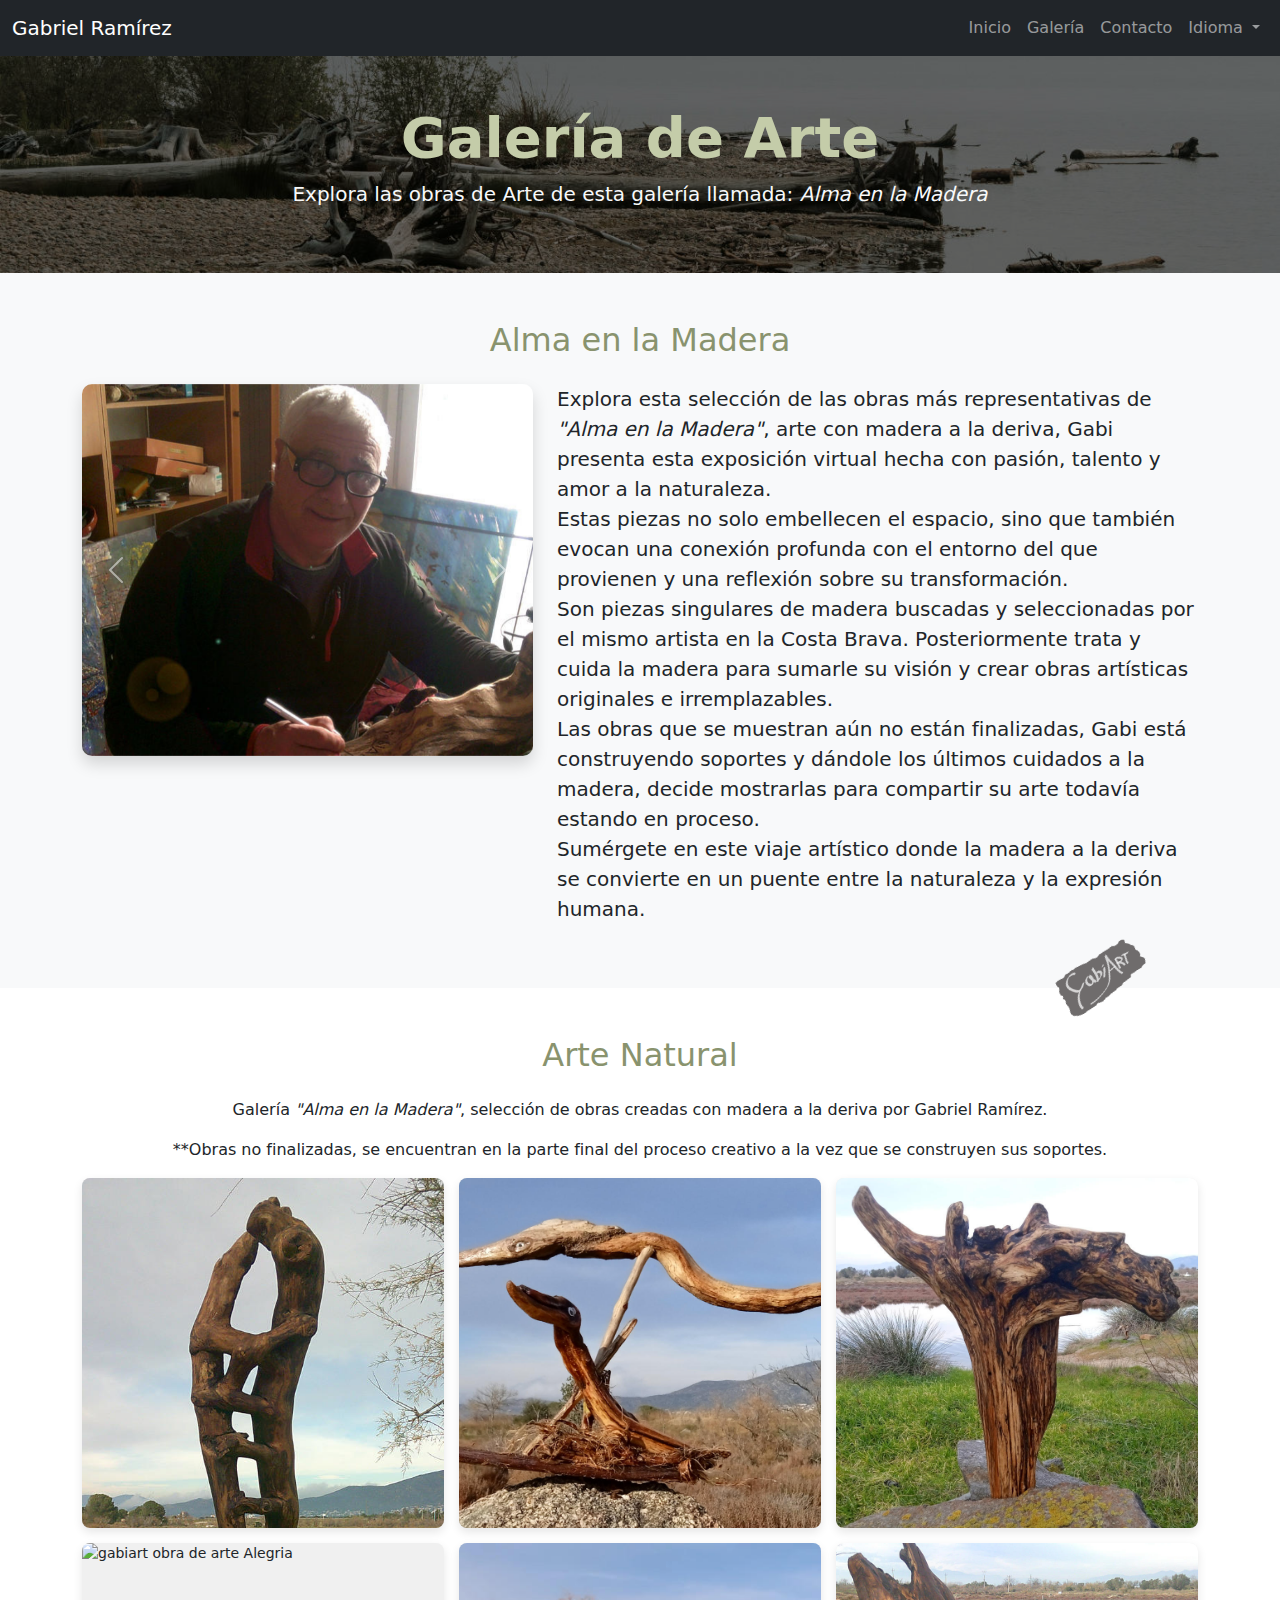
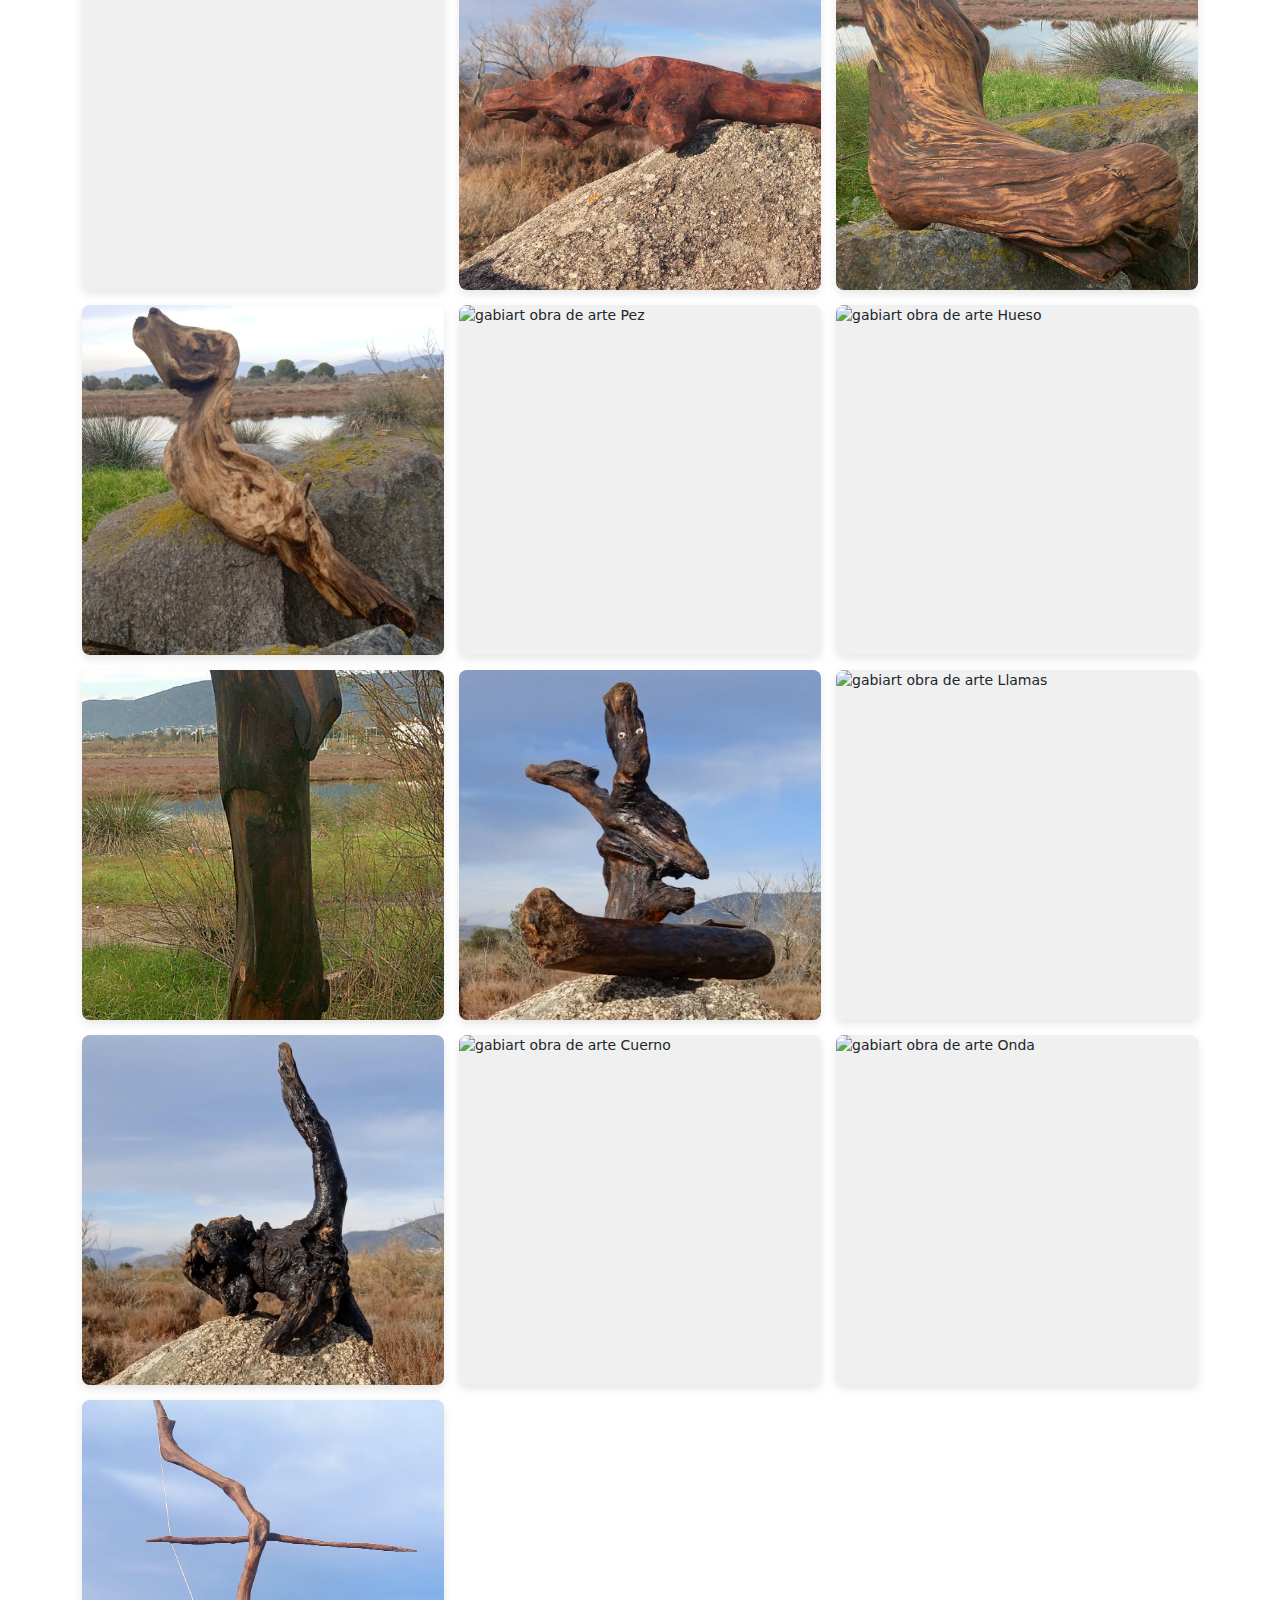
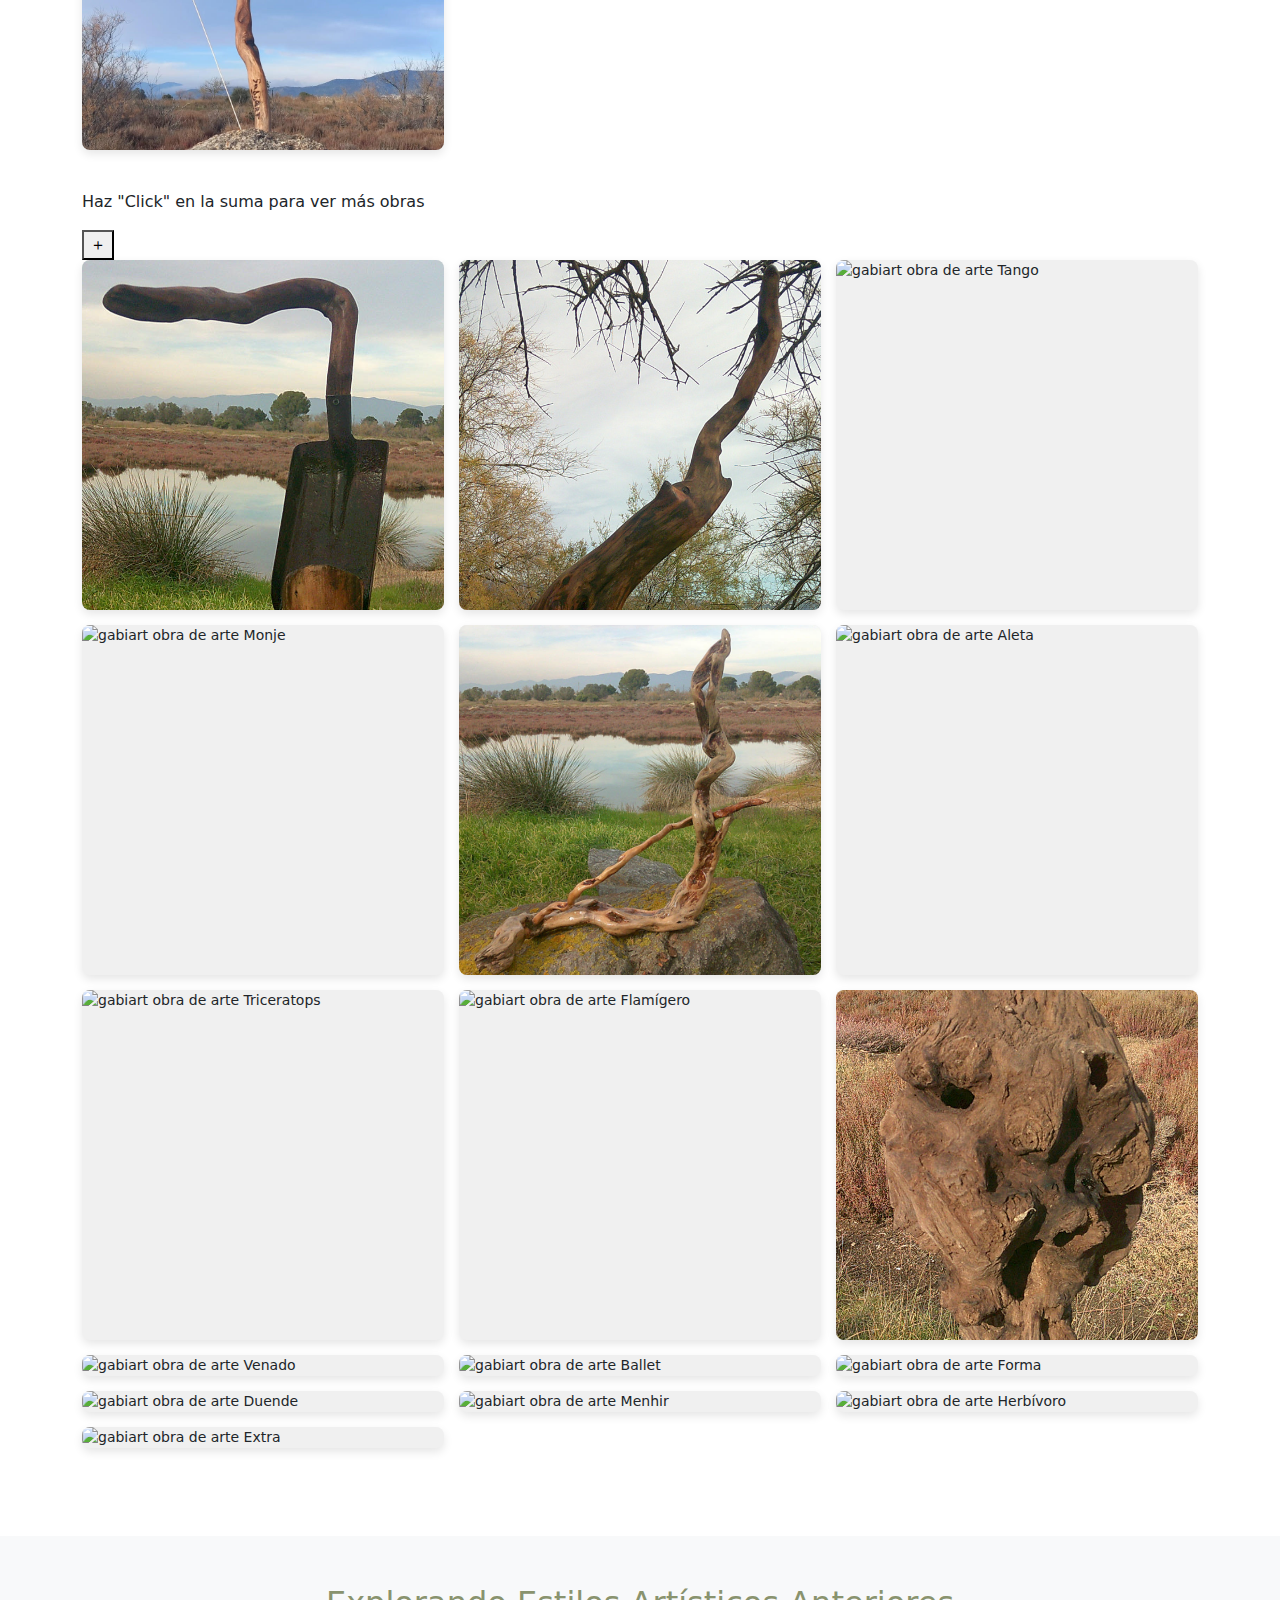
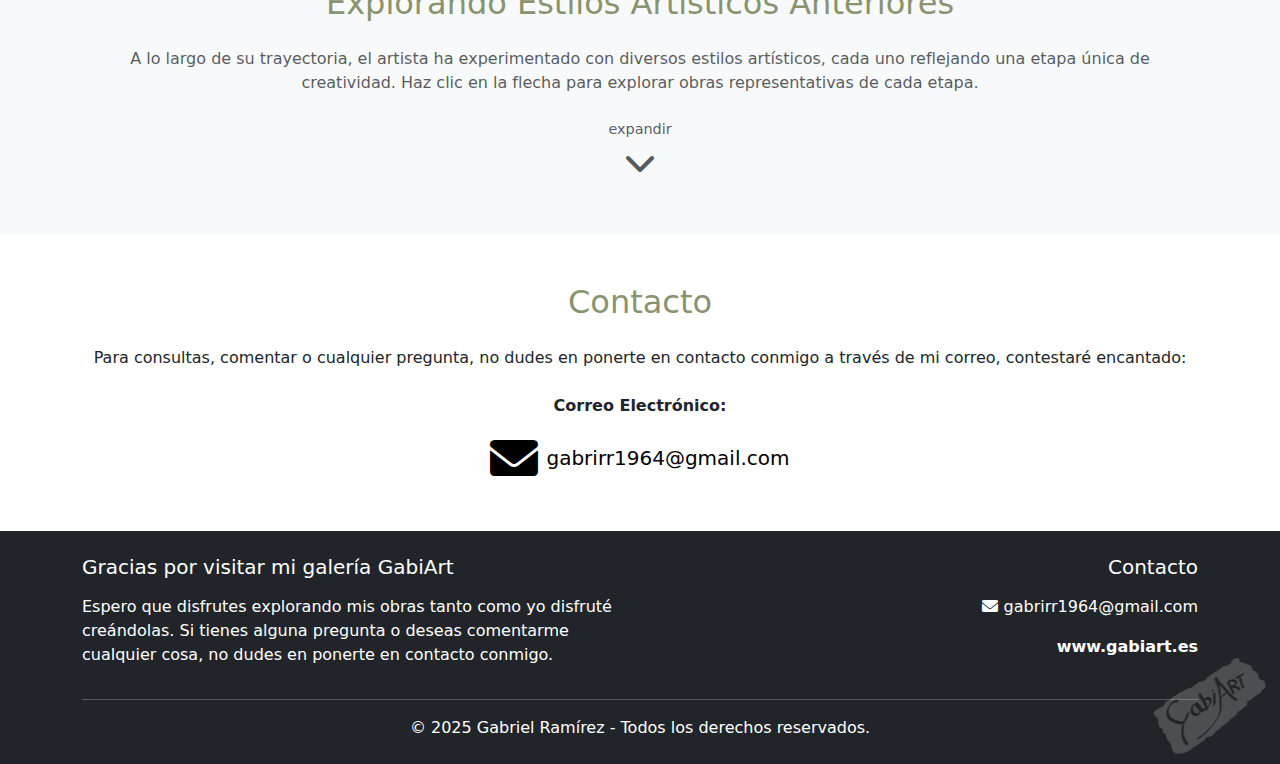
==== Galeria.html @ e6b4c296 "Update Galeria.html" ====
<!DOCTYPE html>
<html lang="es">
<head>
    <meta charset="UTF-8">
    <title>GabiArt - Madera a la deriva</title>
    <meta name="description" content="Página que muestra la Galería de arte creada con madera a la deriva por el artista Gabriel Ramírez, firma como gabiart sobre las piezas de madera únicas.">
    <meta name="keywords" content="Arte, Madera, Deriva, Gabriel, Ramírez, GabiArt, Girona, Cataluña, Roses, Escultura, Alma, Galería, Costa Brava, Español">
    <meta name="author" content="Álex Ramírez">
    <meta name="viewport" content="width=device-width, initial-scale=1.0">

    <link href="https://cdn.jsdelivr.net/npm/bootstrap@5.3.0-alpha1/dist/css/bootstrap.min.css" rel="stylesheet">
    <link rel="stylesheet" href="https://cdnjs.cloudflare.com/ajax/libs/font-awesome/6.0.0-beta3/css/all.min.css">
    <link rel="stylesheet" href="diseño.css">

    <link rel="icon" href="art.ico" type="image/x-icon">

    <script src="https://cdn.jsdelivr.net/npm/bootstrap@5.3.0-alpha1/dist/js/bootstrap.bundle.min.js"></script>
    <script src="funciones.js" defer></script>
    </head>
<body>

    <nav class="navbar navbar-expand-lg navbar-dark bg-dark sticky-top">
        <div class="container-fluid">
            <a class="navbar-brand" href="#">Gabriel Ramírez</a>
            <button class="navbar-toggler" type="button" data-bs-toggle="collapse" data-bs-target="#navbarNav" aria-controls="navbarNav" aria-expanded="false" aria-label="Toggle navigation">
            <span class="navbar-toggler-icon"></span>
            </button>
            <div class="collapse navbar-collapse" id="navbarNav">
            <ul class="navbar-nav ms-auto">
                <li class="nav-item"><a class="nav-link" href="/">Inicio</a></li>
                <li class="nav-item"><a class="nav-link" href="#home">Galería</a></li>
                <li class="nav-item"><a class="nav-link" href="#contact">Contacto</a></li>
                <li class="nav-item dropdown">
                <a class="nav-link dropdown-toggle" href="#" id="languageDropdown" role="button" data-bs-toggle="dropdown" aria-expanded="false">
                    Idioma
                </a>
                <ul class="dropdown-menu dropdown-menu-end" aria-labelledby="languageDropdown">
                    <li><a class="dropdown-item" href="Galeria_Cat.html">Català</a></li>
                    <li><a class="dropdown-item" href="#home">Español</a></li>
                    <li><a class="dropdown-item" href="Galeria_Eng.html">English</a></li>
                    <li><a class="dropdown-item" href="Galeria_Fr.html">Français</a></li>
                </ul>
                </li>
            </ul>
            </div>
        </div>
    </nav>

    <section id="home" class="py-5">
        <div class="overlay"></div>  
        <div class="container text-center text-light">
            <h1 class="display-4 fw-bold text-center color2">Galería de Arte</h1>
            <p class="lead text-center">Explora las obras de Arte de esta galería llamada: <span class="fst-italic">Alma en la Madera</span></p>
        </div>
    </section>

    <section id="highlighted-works" class="py-5 bg-light">
        <div class="container">
        <h2 class="text-center mb-4 color3">Alma en la Madera</h2>
        <div class="row">
            <div class="col-lg-5 mb-3">
            <div id="carouselExampleAutoplaying" class="carousel slide shadow " data-bs-ride="carousel" style="border-radius: 10px; overflow: hidden;">
                <div class="carousel-inner">

                <div class="carousel-item active">
                    <img src="fotos/ca1.jpg" class="d-block w-100" alt="Gabriel Ramirez artista de gabiart en el taller">
                </div>
          
                <div class="carousel-item ">
                    <img src="fotos/ca6.jpg" class="d-block w-100" alt="gabiart obra destacada llamada tramontana">
                </div>
                
                <div class="carousel-item ">
                    <img src="fotos/ca3.jpg" class="d-block w-100" alt="Gabriel Ramirez artista de gabiart firmando">
                </div>
                
                <div class="carousel-item ">
                    <img src="fotos/ca5.jpg" class="d-block w-100" alt="gabiart obra destacada llamada venado">
                </div>
                </div>
                
                <button class="carousel-control-prev" type="button" data-bs-target="#carouselExampleAutoplaying" data-bs-slide="prev">
                <span class="carousel-control-prev-icon" aria-hidden="true"></span>
                <span class="visually-hidden">Previous</span>
                </button>
                <button class="carousel-control-next" type="button" data-bs-target="#carouselExampleAutoplaying" data-bs-slide="next">
                <span class="carousel-control-next-icon" aria-hidden="true"></span>
                <span class="visually-hidden">Next</span>
                </button>
            </div>
            </div>

            <div class="col-lg-7">
            <div class="carousel-description">
                <p class="lead">
                Explora esta selección de las obras más representativas de <span class="fst-italic">"Alma en la Madera"</span>, arte con madera a la deriva, Gabi presenta esta exposición virtual hecha con pasión, talento y amor a la naturaleza.<br>
                Estas piezas no solo embellecen el espacio, sino que también evocan una conexión profunda con el entorno del que provienen y una reflexión sobre su transformación.<br>
                Son piezas singulares de madera buscadas y seleccionadas por el mismo artista en la Costa Brava. Posteriormente trata y cuida la madera para sumarle su visión y crear obras artísticas originales e irremplazables.<br>
                Las obras que se muestran aún no están finalizadas, Gabi está construyendo soportes y dándole los últimos cuidados a la madera, decide mostrarlas para compartir su arte todavía estando en proceso.<br>
                Sumérgete en este viaje artístico donde la madera a la deriva se convierte en un puente entre la naturaleza y la expresión humana.
            </p>
            </div>
            </div>
        </div>
        <div class="watermark"></div>
        </div>
    </section>

    
    <section id="arte-natural" class="py-5 ">
        <div class="container">
        <h2 class="section-title mb-4 color3">Arte Natural</h2>
        <p class="text-center">Galería <span class="fst-italic">"Alma en la Madera"</span>, selección de obras creadas con madera a la deriva por Gabriel Ramírez.</p>
        <p class="text-center">**Obras no finalizadas, se encuentran en la parte final del proceso creativo a la vez que se construyen sus soportes.<br>
        </p>

        <div class="mosaic">
            <!-- Obra 1 -->
            <div class="mosaic-item" data-bs-toggle="modal" data-bs-target="#modalObra" data-bs-src="fotos/abrazo.jpg" data-bs-title="Abrazo" data-bs-description="*Las medidas de la obra se actualizarán cuando se construyan todos los soportes.">
            <img src="fotos/abrazo.jpg" class="d-block w-100 small topc" alt="gabiart obra de arte abrazo">
            <div class="mosaic-overlay">
                <h5>Abrazo</h5>
            </div>
            </div>
            <!-- Obra 2 -->
            <div class="mosaic-item" data-bs-toggle="modal" data-bs-target="#modalObra" data-bs-src="fotos/pajaros.jpg" data-bs-title="Pájaros" data-bs-description="*Las medidas de la obra se actualizarán cuando se construyan todos los soportes.">
            <img src="fotos/pajaros.jpg" class="d-block w-100 small" alt="gabiart obra de arte pajaros">
            <div class="mosaic-overlay">
                <h5>Pájaros</h5>
            </div>
            </div>
            <!-- Obra 3 -->
            <div class="mosaic-item" data-bs-toggle="modal" data-bs-target="#modalObra" data-bs-src="fotos/jirafa.jpg" data-bs-title="Jirafa" data-bs-description="*Las medidas de la obra se actualizarán cuando se construyan todos los soportes.">
            <img src="fotos/jirafa.jpg" class="d-block w-100 small" alt="gabiart obra de arte Jirafa">
            <div class="mosaic-overlay">
                <h5>Jirafa</h5>
            </div>
            </div>
            <!-- Obra 4 -->
            <div class="mosaic-item" data-bs-toggle="modal" data-bs-target="#modalObra" data-bs-src="fotos/alegria.jpg" data-bs-title="Alegría" data-bs-description="*Las medidas de la obra se actualizarán cuando se construyan todos los soportes.">
            <img src="fotos/alegria.jpg" class="d-block w-100 small" alt="gabiart obra de arte Alegria">
            <div class="mosaic-overlay">
                <h5>Alegría</h5>
            </div>
            </div>
            
            <!-- Obra 5 -->
            <div class="mosaic-item" data-bs-toggle="modal" data-bs-target="#modalObra" data-bs-src="fotos/rojo.jpg" data-bs-title="Marrajo" data-bs-description="*Las medidas de la obra se actualizarán cuando se construyan todos los soportes.">
            <img src="fotos/rojo.jpg" class="d-block w-100 small leftc" alt="gabiart obra de arte Marrajo">
            <div class="mosaic-overlay">
                <h5>Marrajo</h5>
            </div>
            </div>
            <!-- Obra 6 -->
            <div class="mosaic-item" data-bs-toggle="modal" data-bs-target="#modalObra" data-bs-src="fotos/tramontana.jpg" data-bs-title="Tramontana" data-bs-description="*Las medidas de la obra se actualizarán cuando se construyan todos los soportes.">
            <img src="fotos/tramontana.jpg" class="d-block w-100 small" alt="gabiart obra de arte Tramontana">
            <div class="mosaic-overlay">
                <h5>Tramontana</h5>
            </div>
            </div>
            <!-- Obra 7 -->
            <div class="mosaic-item" data-bs-toggle="modal" data-bs-target="#modalObra" data-bs-src="fotos/cabra.jpg" data-bs-title="Montesa" data-bs-description="*Las medidas de la obra se actualizarán cuando se construyan todos los soportes.">
            <img src="fotos/cabra.jpg" class="d-block w-100 small" alt="gabiart obra de arte Montesa">
            <div class="mosaic-overlay">
                <h5>Montesa</h5>
            </div>
            </div>
            <!-- Obra 8 -->
            <div class="mosaic-item" data-bs-toggle="modal" data-bs-target="#modalObra" data-bs-src="fotos/pez.jpg" data-bs-title="Pez" data-bs-description="*Las medidas de la obra se actualizarán cuando se construyan todos los soportes.">
            <img src="fotos/pez.jpg" class="d-block w-100 small" alt="gabiart obra de arte Pez">
            <div class="mosaic-overlay">
                <h5>Pez</h5>
            </div>
            </div>

            <!-- Obra 9 -->
            <div class="mosaic-item" data-bs-toggle="modal" data-bs-target="#modalObra" data-bs-src="fotos/hueso.jpg" data-bs-title="Hueso" data-bs-description="*Las medidas de la obra se actualizarán cuando se construyan todos los soportes.">
            <img src="fotos/hueso.jpg" class="d-block w-100 small" alt="gabiart obra de arte Hueso">
            <div class="mosaic-overlay">
                <h5>Hueso</h5>
            </div>
            </div>
            <!-- Obra 10 -->
            <div class="mosaic-item" data-bs-toggle="modal" data-bs-target="#modalObra" data-bs-src="fotos/caballo.jpg" data-bs-title="Percherón" data-bs-description="*Las medidas de la obra se actualizarán cuando se construyan todos los soportes.">
            <img src="fotos/caballo.jpg" class="d-block w-100 small " alt="gabiart obra de arte Percherón">
            <div class="mosaic-overlay">
                <h5>Percherón</h5>
            </div>
            </div>
            <!-- Obra 11 -->
            <div class="mosaic-item" data-bs-toggle="modal" data-bs-target="#modalObra" data-bs-src="fotos/gondolero.jpg" data-bs-title="Deshollinador" data-bs-description="*Las medidas de la obra se actualizarán cuando se construyan todos los soportes.">
            <img src="fotos/gondolero.jpg" class="d-block w-100 small" alt="gabiart obra de arte Deshollinador">
            <div class="mosaic-overlay">
                <h5>Deshollinador</h5>
            </div>
            </div>
            <!-- Obra 12 -->
            <div class="mosaic-item" data-bs-toggle="modal" data-bs-target="#modalObra" data-bs-src="fotos/llamas.jpg" data-bs-title="Llamas" data-bs-description="*Las medidas de la obra se actualizarán cuando se construyan todos los soportes.">
            <img src="fotos/llamas.jpg" class="d-block w-100 small topc" alt="gabiart obra de arte Llamas">
            <div class="mosaic-overlay">
                <h5>Llamas</h5>
            </div>
            </div>
        
            <!-- Obra 13 -->
            <div class="mosaic-item" data-bs-toggle="modal" data-bs-target="#modalObra" data-bs-src="fotos/gato.jpg" data-bs-title="Gato Negro" data-bs-description="*Las medidas de la obra se actualizarán cuando se construyan todos los soportes.">
            <img src="fotos/gato.jpg" class="d-block w-100 small" alt="gabiart obra de arte Gato Negro">
            <div class="mosaic-overlay">
                <h5>Gato Negro</h5>
            </div>
            </div>

            <!-- Obra 14 -->
            <div class="mosaic-item" data-bs-toggle="modal" data-bs-target="#modalObra" data-bs-src="fotos/rino.jpg" data-bs-title="Cuerno" data-bs-description="*Las medidas de la obra se actualizarán cuando se construyan todos los soportes.">
            <img src="fotos/rino.jpg" class="d-block w-100 small" alt="gabiart obra de arte Cuerno">
            <div class="mosaic-overlay">
                <h5>Cuerno</h5>
            </div>
            </div>
            <!-- Obra 15 -->
            <div class="mosaic-item" data-bs-toggle="modal" data-bs-target="#modalObra" data-bs-src="fotos/onda.jpg" data-bs-title="Onda" data-bs-description="*Las medidas de la obra se actualizarán cuando se construyan todos los soportes.">
            <img src="fotos/onda.jpg" class="d-block w-100 small" alt="gabiart obra de arte Onda">
            <div class="mosaic-overlay">
                <h5>Onda</h5>
            </div>
            </div>
            <!-- Obra 16 -->
            <div class="mosaic-item" data-bs-toggle="modal" data-bs-target="#modalObra" data-bs-src="fotos/arco.jpg" data-bs-title="Arco" data-bs-description="*Las medidas de la obra se actualizarán cuando se construyan todos los soportes.">
            <img src="fotos/arco.jpg" class="d-block w-100 small" alt="gabiart obra de arte Arco">
            <div class="mosaic-overlay">
                <h5>Arco</h5>
            </div>
            </div>
        </div>

        <div class="expandable-section">
            <p>Haz "Click" en la suma para ver más obras</p>
            <div class="expand-btn-container">
                <button class="expand-btn" onclick="toggleContent(this)">
                    <span class="line"></span>
                    <span class="expand-icon">＋</span>
                    <span class="line"></span>
    
                </button>
            </div>
            <div class="hidden-content">
                <div class="mosaic">
                    <!-- Obra 17 -->
                    <div class="mosaic-item" data-bs-toggle="modal" data-bs-target="#modalObra" data-bs-src="fotos/pala.jpg" data-bs-title="Huerto" data-bs-description="*Las medidas de la obra se actualizarán cuando se construyan todos los soportes.">
                    <img src="fotos/pala.jpg" class="d-block w-100 small topc" alt="gabiart obra de arte Huerto">
                    <div class="mosaic-overlay">
                        <h5>Huerto</h5>
                    </div>
                    </div>
                    <!-- Obra 18 -->
                    <div class="mosaic-item" data-bs-toggle="modal" data-bs-target="#modalObra" data-bs-src="fotos/elefante.jpg" data-bs-title="Elefante" data-bs-description="*Las medidas de la obra se actualizarán cuando se construyan todos los soportes.">
                    <img src="fotos/elefante.jpg" class="d-block w-100 small topc" alt="gabiart obra de arte Elefante">
                    <div class="mosaic-overlay">
                        <h5>Elefante</h5>
                    </div>
                    </div>
                    <!-- Obra 19 -->
                    <div class="mosaic-item" data-bs-toggle="modal" data-bs-target="#modalObra" data-bs-src="fotos/tango.jpg" data-bs-title="Tango" data-bs-description="*Las medidas de la obra se actualizarán cuando se construyan todos los soportes.">
                    <img src="fotos/tango.jpg" class="d-block w-100 small" alt="gabiart obra de arte Tango">
                    <div class="mosaic-overlay">
                        <h5>Tango</h5>
                    </div>
                    </div>
                    <!-- Obra 20 -->
                    <div class="mosaic-item" data-bs-toggle="modal" data-bs-target="#modalObra" data-bs-src="fotos/monje.jpg" data-bs-title="Monje" data-bs-description="*Las medidas de la obra se actualizarán cuando se construyan todos los soportes.">
                    <img src="fotos/monje.jpg" class="d-block w-100 small" alt="gabiart obra de arte Monje">
                    <div class="mosaic-overlay">
                        <h5>Monje</h5>
                    </div>
                    </div>
        
                    <!-- Obra 21 -->
                    <div class="mosaic-item" data-bs-toggle="modal" data-bs-target="#modalObra" data-bs-src="fotos/arqueado.jpg" data-bs-title="Brillo" data-bs-description="*Las medidas de la obra se actualizarán cuando se construyan todos los soportes.">
                    <img src="fotos/arqueado.jpg" class="d-block w-100 small topc" alt="gabiart obra de arte Brillo">
                    <div class="mosaic-overlay">
                        <h5>Brillo</h5>
                    </div>
                    </div>
                    <!-- Obra 22 -->
                    <div class="mosaic-item" data-bs-toggle="modal" data-bs-target="#modalObra" data-bs-src="fotos/aleta.jpg" data-bs-title="Aleta" data-bs-description="*Las medidas de la obra se actualizarán cuando se construyan todos los soportes.">
                    <img src="fotos/aleta.jpg" class="d-block w-100 small" alt="gabiart obra de arte Aleta">
                    <div class="mosaic-overlay">
                        <h5>Aleta</h5>
                    </div>
                    </div>
                    <!-- Obra 23 -->
                    <div class="mosaic-item" data-bs-toggle="modal" data-bs-target="#modalObra" data-bs-src="fotos/bronto.jpg" data-bs-title="Triceratops" data-bs-description="*Las medidas de la obra se actualizarán cuando se construyan todos los soportes.">
                    <img src="fotos/bronto.jpg" class="d-block w-100 small" alt="gabiart obra de arte Triceratops">
                    <div class="mosaic-overlay">
                        <h5>Triceratops</h5>
                    </div>
                    </div>
                    <!-- Obra 24 -->
                    <div class="mosaic-item" data-bs-toggle="modal" data-bs-target="#modalObra" data-bs-src="fotos/fina.jpg" data-bs-title="Flamígero" data-bs-description="*Las medidas de la obra se actualizarán cuando se construyan todos los soportes.">
                    <img src="fotos/fina.jpg" class="d-block w-100 small topc" alt="gabiart obra de arte Flamígero">
                    <div class="mosaic-overlay">
                        <h5>Flamígero</h5>
                    </div>
                    </div>
        
                    <!-- Obra 25 -->
                    <div class="mosaic-item" data-bs-toggle="modal" data-bs-target="#modalObra" data-bs-src="fotos/dark.jpg" data-bs-title="Máscara" data-bs-description="*Las medidas de la obra se actualizarán cuando se construyan todos los soportes.">
                    <img src="fotos/dark.jpg" class="d-block w-100 small" alt="gabiart obra de arte Máscara">
                    <div class="mosaic-overlay">
                        <h5>Máscara</h5>
                    </div>
                    </div>
                    <!-- Obra 26 -->
                    <div class="mosaic-item" data-bs-toggle="modal" data-bs-target="#modalObra" data-bs-src="fotos/ciervo.jpg" data-bs-title="Venado" data-bs-description="*Las medidas de la obra se actualizarán cuando se construyan todos los soportes.">
                    <img src="fotos/ciervo.jpg" class="d-block w-100 small" alt="gabiart obra de arte Venado">
                    <div class="mosaic-overlay">
                        <h5>Venado</h5>
                    </div>
                    </div>
                    <!-- Obra 27 -->
                    <div class="mosaic-item" data-bs-toggle="modal" data-bs-target="#modalObra" data-bs-src="fotos/ballet.jpg" data-bs-title="Ballet" data-bs-description="*Las medidas de la obra se actualizarán cuando se construyan todos los soportes.">
                    <img src="fotos/ballet.jpg" class="d-block w-100 small topc" alt="gabiart obra de arte Ballet">
                    <div class="mosaic-overlay">
                        <h5>Ballet</h5>
                    </div>
                    </div>
                    <!-- Obra 28 -->
                    <div class="mosaic-item" data-bs-toggle="modal" data-bs-target="#modalObra" data-bs-src="fotos/forma.jpg" data-bs-title="Forma" data-bs-description="*Las medidas de la obra se actualizarán cuando se construyan todos los soportes.">
                    <img src="fotos/forma.jpg" class="d-block w-100 small topc" alt="gabiart obra de arte Forma">
                    <div class="mosaic-overlay">
                        <h5>Forma</h5>
                    </div>
                    </div>

                    <!-- Obra 29 -->
                    <div class="mosaic-item" data-bs-toggle="modal" data-bs-target="#modalObra" data-bs-src="fotos/duende.jpg" data-bs-title="Duende" data-bs-description="*Las medidas de la obra se actualizarán cuando se construyan todos los soportes.">
                    <img src="fotos/duende.jpg" class="d-block w-100 small" alt="gabiart obra de arte Duende">
                    <div class="mosaic-overlay">
                        <h5>Duende</h5>
                    </div>
                    </div>
                    <!-- Obra 30 -->
                    <div class="mosaic-item" data-bs-toggle="modal" data-bs-target="#modalObra" data-bs-src="fotos/menir.jpg" data-bs-title="Menhir" data-bs-description="*Las medidas de la obra se actualizarán cuando se construyan todos los soportes.">
                    <img src="fotos/menir.jpg" class="d-block w-100 small" alt="gabiart obra de arte Menhir">
                    <div class="mosaic-overlay">
                        <h5>Menhir</h5>
                    </div>
                    </div>
                    <!-- Obra 31 -->
                    <div class="mosaic-item" data-bs-toggle="modal" data-bs-target="#modalObra" data-bs-src="fotos/dino.jpg" data-bs-title="Herbívoro" data-bs-description="*Las medidas de la obra se actualizarán cuando se construyan todos los soportes.">
                    <img src="fotos/dino.jpg" class="d-block w-100 small topc" alt="gabiart obra de arte Herbívoro">
                    <div class="mosaic-overlay">
                        <h5>Herbívoro</h5>
                    </div>
                    </div>
                    <!-- Obra 32 -->
                    <div class="mosaic-item" data-bs-toggle="modal" data-bs-target="#modalObra" data-bs-src="fotos/tramontana2.jpg" data-bs-title="Extra" data-bs-description="*Las medidas de la obra se actualizarán cuando se construyan todos los soportes.">
                    <img src="fotos/tramontana2.jpg" class="d-block w-100 small topc" alt="gabiart obra de arte Extra">
                    <div class="mosaic-overlay">
                        <h5>Extra</h5>
                    </div>
                    </div>

                </div>
           </div>
        </div>
        </div>
    </section>

    <section class="py-5 bg-light">
        <div class="container">
        <h2 class="text-center mb-4 color3">Explorando Estilos Artísticos Anteriores</h2>
        <p class="text-center text-muted mb-4">
            A lo largo de su trayectoria, el artista ha experimentado con diversos estilos artísticos, cada uno reflejando una etapa única de creatividad. Haz clic en la flecha para explorar obras representativas de cada etapa.
        </p>

        <div class="text-center mt-3">
            <p class="text-muted mb-0" style="font-size: 0.9rem;">expandir</p>
            <button id="toggleButton" class="btn btn-link text-dark ">
            <i class="fas fa-chevron-down" style="font-size: 2rem; color:#212528BF;"></i>
            </button>
        </div>

        <div id="expandableContent" class="collapse">
            <ul class="nav nav-tabs justify-content-center mt-4" id="artStylesTabs" role="tablist">
            <li class="nav-item" role="presentation">
                <button class="nav-link active text-dark" id="paper-tab" data-bs-toggle="tab" data-bs-target="#paper" type="button" role="tab" aria-controls="paper" aria-selected="true">
                Obras en papel
                </button>
            </li>
            <li class="nav-item" role="presentation">
                <button class="nav-link text-dark" id="canvas-tab" data-bs-toggle="tab" data-bs-target="#canvas" type="button" role="tab" aria-controls="canvas" aria-selected="false">
                Pinturas en lienzo
                </button>
            </li>
            <li class="nav-item" role="presentation">
                <button class="nav-link text-dark" id="alternative-tab" data-bs-toggle="tab" data-bs-target="#alternative" type="button" role="tab" aria-controls="alternative" aria-selected="false">
                Métodos Alternativos
                </button>
            </li>
            </ul>

            <div class="tab-content mt-4" id="artStylesTabsContent">
            <div class="tab-pane fade show active" id="paper" role="tabpanel" aria-labelledby="paper-tab">
                <p class="text-center">Obras expresivas utilizando distintas técnicas y estilos sobre papel.</p>
                <div class="row">
                <div class="col-md-4">
                    <img src="fotos/papel1.jpg" alt="gabiart obra de arte Gentío" class="img-fluid gallery-image rounded shadow"  data-bs-toggle="modal" data-bs-target="#modalObra" data-bs-src="fotos/papel1.jpg" data-bs-title="Gentío" data-bs-description="">
                </div>
                <div class="col-md-4">
                    <img src="fotos/papel2.jpg" alt="gabiart obra de arte Erizo de mar" class="img-fluid gallery-image rounded shadow"  data-bs-toggle="modal" data-bs-target="#modalObra" data-bs-src="fotos/papel2.jpg" data-bs-title="Erizo de Mar" data-bs-description="">
                </div>
                <div class="col-md-4">
                    <img src="fotos/papel3.jpg" alt="gabiart obra de arte Pasos" class="img-fluid gallery-image rounded shadow"  data-bs-toggle="modal" data-bs-target="#modalObra" data-bs-src="fotos/papel3.jpg" data-bs-title="¿Va o Viene?" data-bs-description="">
                </div>
                </div>
            </div>

            <div class="tab-pane fade" id="canvas" role="tabpanel" aria-labelledby="canvas-tab">
                <p class="text-center">Pinturas sobre lienzo que despiertan sensaciones o transportan a lugares.</p>
                <div class="row">
                <div class="col-md-4">
                    <img src="fotos/lienzo1.jpg" alt="gabiart obra de arte Pescadores" class="img-fluid gallery-image rounded shadow"  data-bs-toggle="modal" data-bs-target="#modalObra" data-bs-src="fotos/lienzo1.jpg" data-bs-title="Pescadores" data-bs-description="">
                </div>
                <div class="col-md-4">
                    <img src="fotos/lienzo2.jpg" alt="gabiart obra de arte Velero" class="img-fluid gallery-image rounded shadow"  data-bs-toggle="modal" data-bs-target="#modalObra" data-bs-src="fotos/lienzo2.jpg" data-bs-title="Velero" data-bs-description="">
                </div>
                <div class="col-md-4">
                    <img src="fotos/lienzo3.jpg" alt="gabiart obra de arte Ventana" class="img-fluid gallery-image rounded shadow"  data-bs-toggle="modal" data-bs-target="#modalObra" data-bs-src="fotos/lienzo3.jpg" data-bs-title="Ventana" data-bs-description="">
                </div>
                </div>
            </div>
            <div class="tab-pane fade" id="alternative" role="tabpanel" aria-labelledby="alternative-tab">
                <p class="text-center">Técnicas innovadoras como el láser o jugar con diferentes materiales, dan vida a obras que desafían lo convencional.</p>
                <div class="row">
                <div class="col-md-4">
                    <img src="fotos/otros1.jpg" alt="Exposición Arte Alternativo Gabriel Ramirez uno" class="img-fluid gallery-image rounded shadow" data-bs-toggle="modal" data-bs-target="#modalObra" data-bs-src="fotos/otros1.jpg" data-bs-title="Exposición Arte Alternativo" data-bs-description="">
                </div>
                <div class="col-md-4">
                    <img src="fotos/otros2.jpg" alt="Exposición Arte Alternativo Gabriel Ramirez dos" class="img-fluid gallery-image rounded shadow" data-bs-toggle="modal" data-bs-target="#modalObra" data-bs-src="fotos/otros2.jpg" data-bs-title="Exposición Arte Alternativo" data-bs-description="">
                </div>
                <div class="col-md-4">
                    <img src="fotos/otros3.jpg" alt="Exposición Arte Alternativo Gabriel Ramirez tres" class="img-fluid gallery-image rounded shadow" data-bs-toggle="modal" data-bs-target="#modalObra" data-bs-src="fotos/otros3.jpg" data-bs-title="Exposición Arte Alternativo" data-bs-description="">
                </div>
                </div>
            </div>
            </div>
        </div>
        </div>
    </section>

    <section id="contact" class="py-5 offset">
        <div class="container">
            <h2 class="text-center mb-4 color3">Contacto</h2>
            <p class="text-center mb-4">Para consultas, comentar o cualquier pregunta, no dudes en ponerte en contacto conmigo a través de mi correo, contestaré encantado:</p>
            <div class="row justify-content-center">
            <div class="col-md-6">
                <p class="text-center"><strong>Correo Electrónico:</strong></p>
                <div class="d-flex align-items-center justify-content-center">
                <a href="mailto:gabrirr1964@gmail.com" class="me-2 text-decoration-none">
                    <i class="fas fa-envelope fa-3x"></i>
                </a>
                <a href="mailto:gabrirr1964@gmail.com" class="h5 mb-0 text-decoration-none">gabrirr1964@gmail.com</a>
                </div>
            </div>
            </div>
    </section>

    <div class="modal fade" id="modalObra" tabindex="-1" aria-labelledby="modalObraLabel" aria-hidden="true">
        <div class="modal-dialog modal-lg">
        <div class="modal-content">
            <div class="modal-header">
            <h5 class="modal-title" id="modalObraLabel"></h5>
            <button type="button" class="btn-close" data-bs-dismiss="modal" aria-label="Cerrar"></button>
            </div>
            <div class="modal-body">
            <img src="" id="imagenModal" class="img-fluid img-modal rounded shadow" alt="">
            <p id="descripcionObra" class="mt-2"></p>
            </div>
        </div>
        </div>
    </div>

    <footer class="bg-dark text-white py-4 footer-marca">
        <div class="container">
            <div class="row">
            <div class="col-md-6">
                <h5 class="mb-3">Gracias por visitar mi galería GabiArt</h5>
                <p>
                Espero que disfrutes explorando mis obras tanto como yo disfruté creándolas. Si tienes alguna pregunta o deseas comentarme cualquier cosa, no dudes en ponerte en contacto conmigo.
                </p>
            </div>
            <div class="col-md-6 text-md-end">
                <h5 class="mb-3">Contacto</h5>
                <p>
                <i class="fas fa-envelope"></i> 
                <a href="mailto:gabrirr1964@gmail.com" class="text-white text-decoration-none">gabrirr1964@gmail.com</a>
                </p>
                <p><strong>www.gabiart.es</strong></p>
        
            </div>
            </div>
            <hr class="border-light">
            <div class="row">
            <div class="col text-center">
                <p class="mb-0">&copy; 2025 Gabriel Ramírez - Todos los derechos reservados.</p>
            </div>
            </div>
        </div>
    </footer>

</body>
</html>
---- diseño.css ----
/* 1 */
#home {
    position: relative;
    background-image: url('fotos/g.jpg');
    background-size: cover;
    background-position: center;
    /* background-attachment: fixed; */
    color: white;
    padding: 100px 0;
}
#home .overlay {
    position: absolute;
    top: 0;
    left: 0;
    width: 100%;
    height: 100%;
    background-color: rgba(0, 0, 0, 0.5);
    z-index: 1; 
}
#home .container {
    position: relative;
    z-index: 2; 
}
.container-marca, .footer-marca {
    background-image: url('fotos/barra.png');
    background-position: right bottom;
    background-repeat: no-repeat;
    background-size: 20%;
    }
.footer-marca  {
    background-size: auto 50%;
}

.watermark {
    float: right;
    z-index: 10; 
    pointer-events: none; 
    transform: rotate(-30deg);

    background-image: url('fotos/nuevafirma3.png');
    background-size: contain;
    background-repeat: no-repeat;
    width: 150px; 
    height: 50px; 
}

.foto-artista{
    max-width: 445px;
    border-radius: 19px;
    width: 100%;
    height: auto;
    }
.color2{
    color: #c4cca9!important;
}
.color3{
    color: #89936e!important;
}
#contact a {
    color: #000;
}
#contact a:hover {
    color: #0056b3;
}
    .offset {
    scroll-margin-top: 40px;
}

/* 2 */

.carousel-inner {
    max-height: 400px;
    
}
.carousel-item img {
    width: 100%;
    height: 100%;
    object-position: center;
    object-fit: cover;
}
.carousel-description h5 {
    font-size: 1.5rem;
    /* font-weight: bold; */
}
.carousel-description p {
    font-size: 1.25rem;
}


.mosaic {
  display: grid;
  grid-template-columns: repeat(auto-fill, minmax(280px, 1fr));
  gap: 15px;
  margin-bottom: 40px;
}
.mosaic-item {
  position: relative;
  overflow: hidden;
  border-radius: 8px;
  cursor: pointer; 
  background: #f0f0f0;
  box-shadow: 0 4px 10px rgba(0, 0, 0, 0.1);
  transition: transform 0.3s ease-in-out, box-shadow 0.3s ease-in-out;
  max-height: 350px;
}
.mosaic-item img {
  width: 100%;
  height: 100%;
  object-fit: cover;
  transition: transform 0.3s ease-in-out;
}
.mosaic-item:hover img {
  transform: scale(1.1);
}
.mosaic-item:hover {
    transform: scale(1.05);
    box-shadow: 0 8px 20px rgba(0, 0, 0, 0.2);
}
.mosaic-item .mosaic-overlay {
    position: absolute;
    top: 0;
    left: 0;
    width: 100%;
    height: 100%;
    background-color: rgba(0, 0, 0, 0.5);
    color: white;
    display: flex;
    justify-content: center;
    align-items: center;
    opacity: 0;
    transition: opacity 0.3s ease-in-out;
    border-radius: 8px;
}
.mosaic-item:hover .mosaic-overlay {
    opacity: 1; 
}
.mosaic-item .mosaic-overlay h5 {
    font-size: 1.5rem;
}
.section-title {
    margin-bottom: 40px;
    text-align: center;
    font-size: 2rem;
}
.topc{object-position: top;}
.leftc{object-position: left;}
.separator {
  grid-column: 1 / -1;
  height: 1px;
  background-color: #ccc; 
  margin: 20px 0; 
}



.img-modal {
  width: auto;
  max-width: 100%;
  height: auto;
  max-height: 80vh;
  display: block;
  margin: 0 auto;
}


.nav-tabs .nav-link {
  font-weight: bold;
  color: #333!important; 
  /* border: none; */
}
.nav-tabs .nav-link.active {
  color: #000; 
  border-bottom: 2px solid #000; 
}
.tab-content img {
  margin-bottom: 15px; 
  width: 100%;
  max-height: 280px;
  object-fit: cover;
  object-position: center;
}
#toggleButton {
  border: none;
  background: none;
  outline: none;
}
#toggleButton:hover i {
  color: gray; 
}
.text-muted {
  font-weight: 500; 
}
.gallery-image {
  cursor: pointer; 
  transition: transform 0.3s ease;
}
.gallery-image:hover {
  transform: scale(1.05);
}
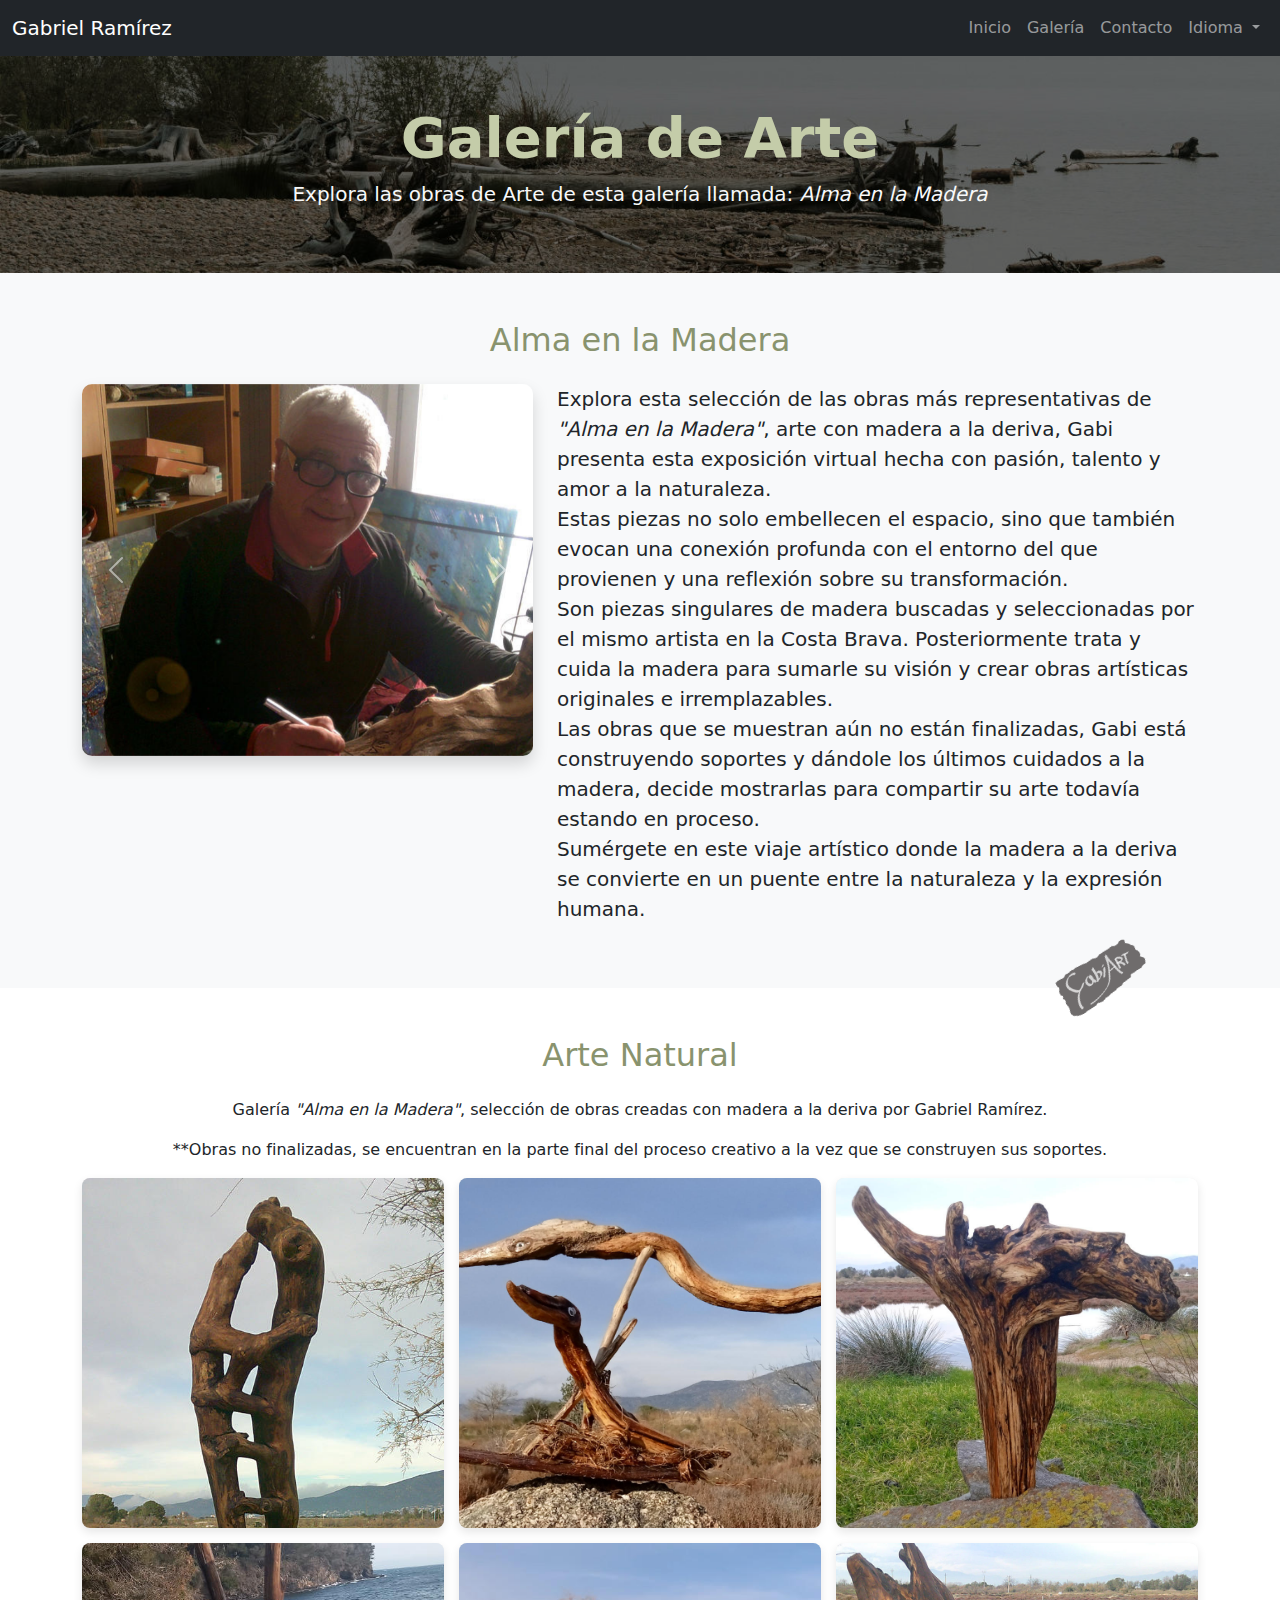
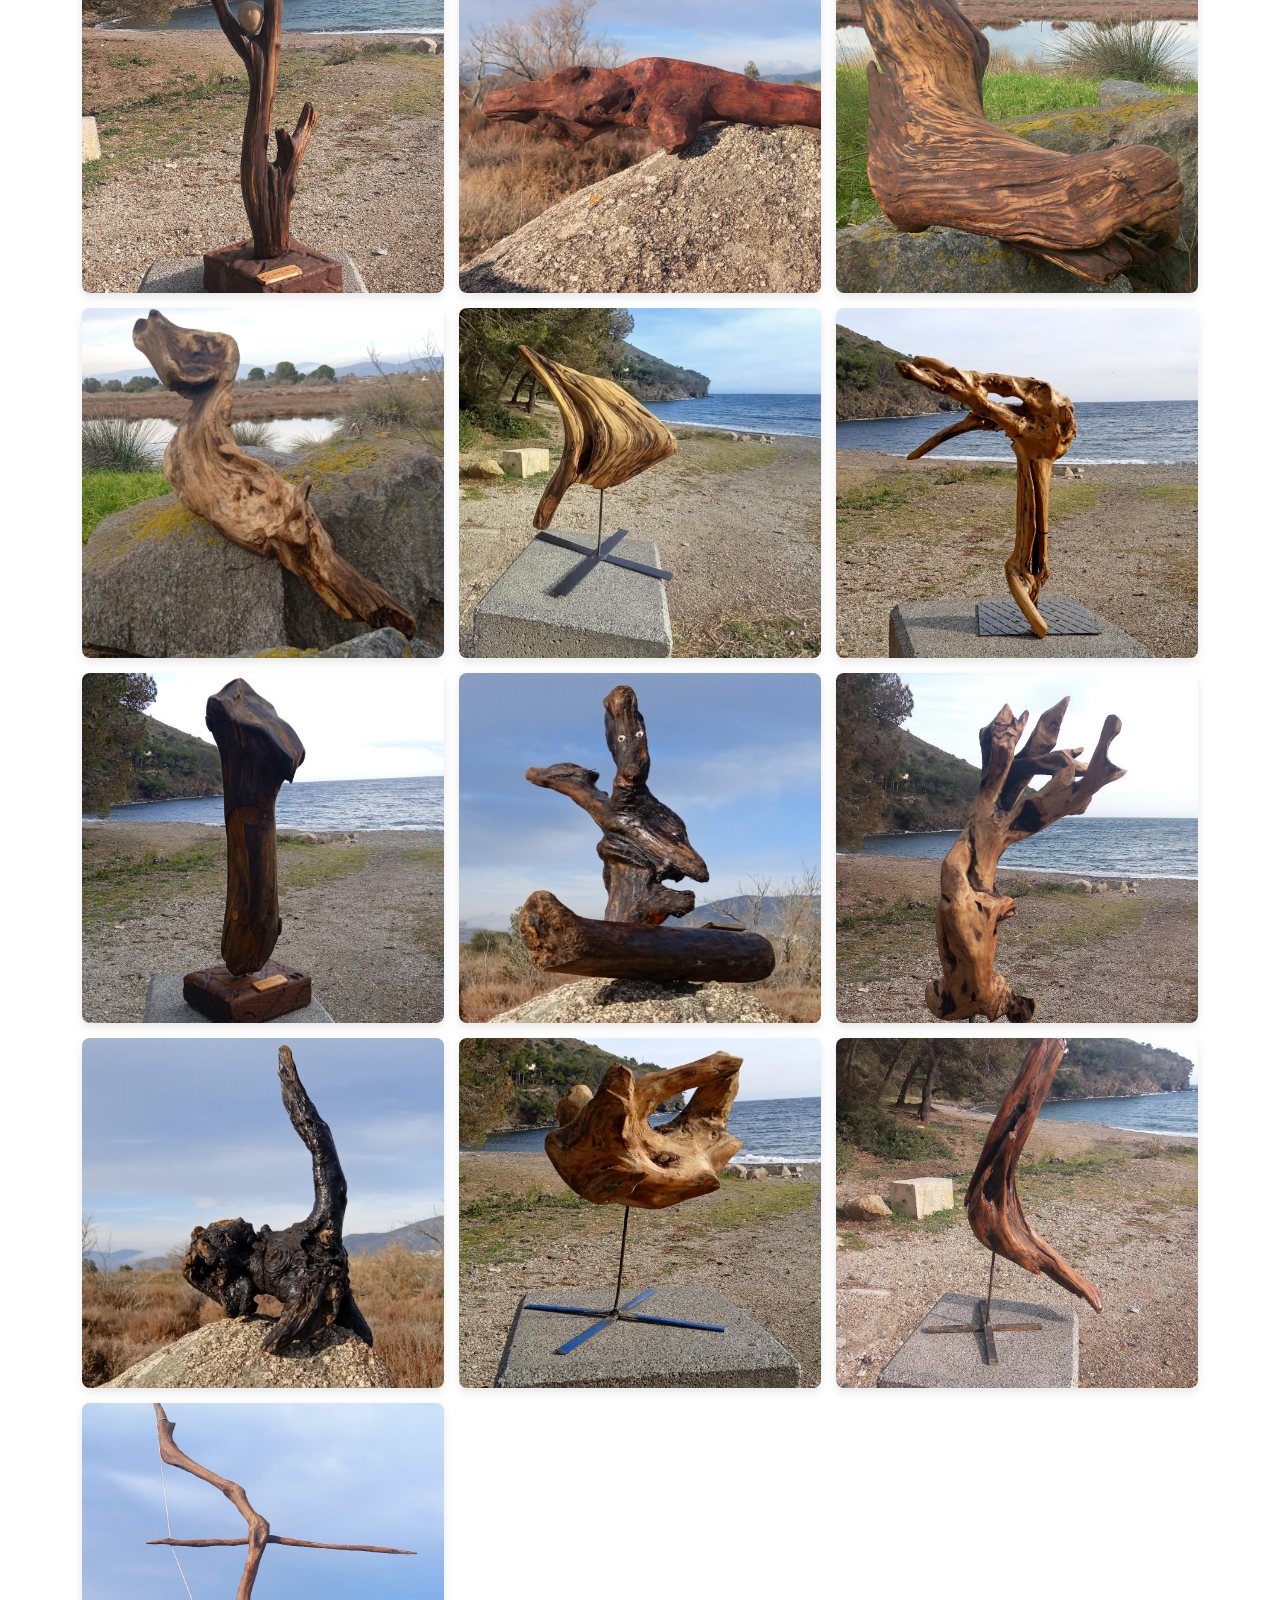
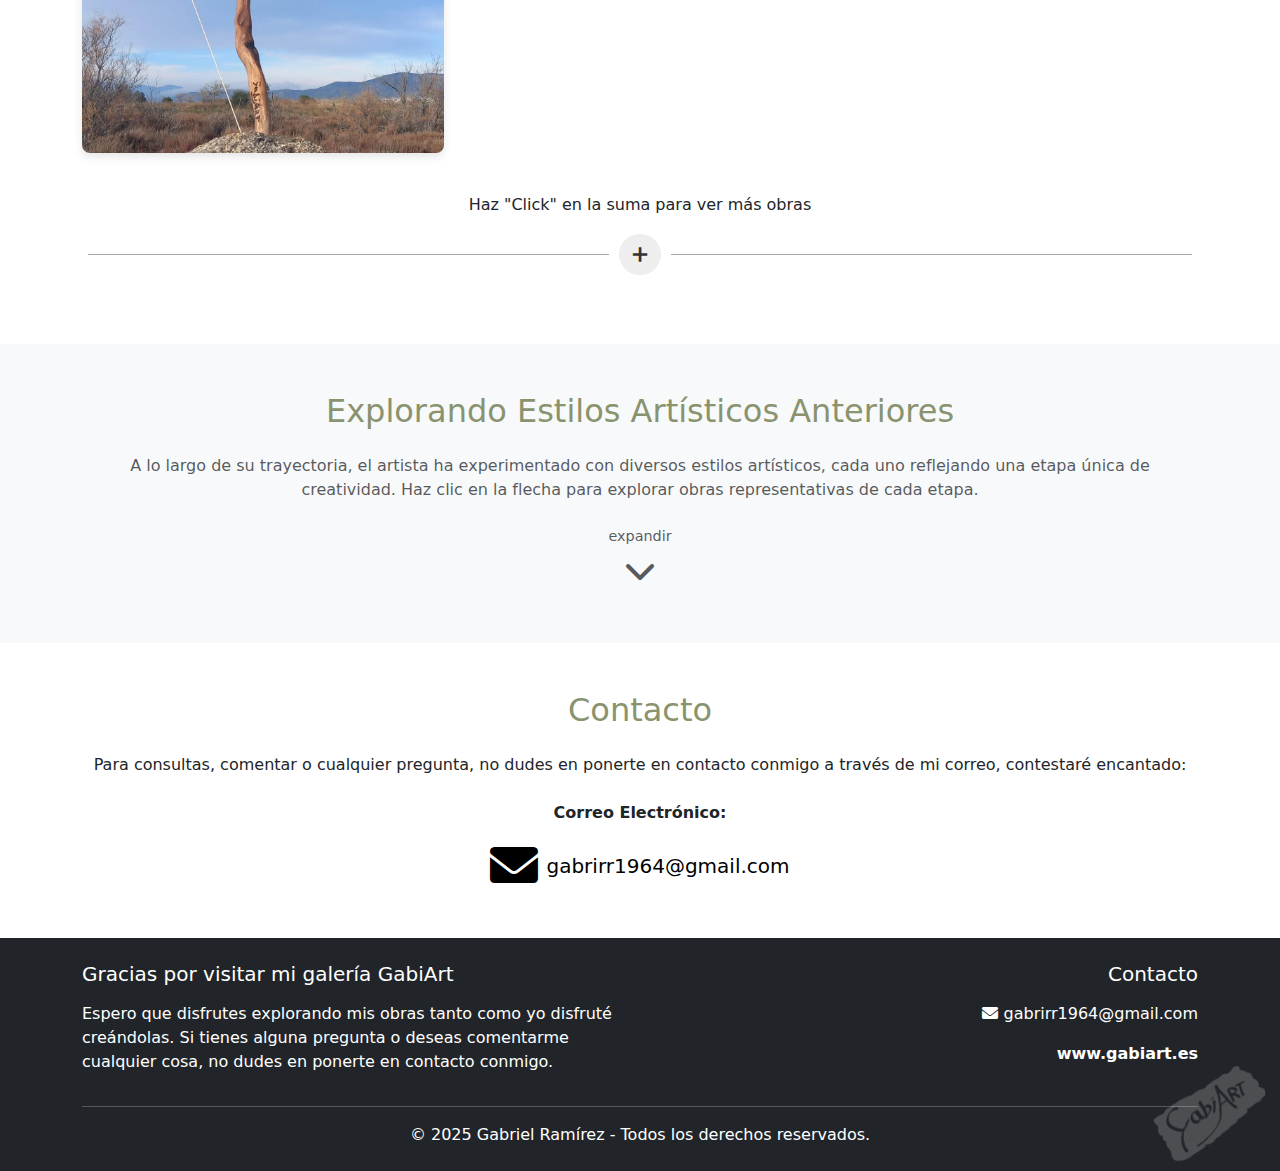
==== commit f6eb5002: "Update Galeria.html" ====
--- a/Galeria.html
+++ b/Galeria.html
@@ -275,8 +275,8 @@
                     </div>
         
                     <!-- Obra 21 -->
-                    <div class="mosaic-item" data-bs-toggle="modal" data-bs-target="#modalObra" data-bs-src="fotos/arqueado.jpg" data-bs-title="Brillo" data-bs-description="*Las medidas de la obra se actualizarán cuando se construyan todos los soportes.">
-                    <img src="fotos/arqueado.jpg" class="d-block w-100 small topc" alt="gabiart obra de arte Brillo">
+                    <div class="mosaic-item" data-bs-toggle="modal" data-bs-target="#modalObra" data-bs-src="fotos/brillo.jpg" data-bs-title="Brillo" data-bs-description="*Las medidas de la obra se actualizarán cuando se construyan todos los soportes.">
+                    <img src="fotos/brillo.jpg" class="d-block w-100 small topc" alt="gabiart obra de arte Brillo">
                     <div class="mosaic-overlay">
                         <h5>Brillo</h5>
                     </div>
--- a/diseño.css
+++ b/diseño.css
@@ -196,4 +196,60 @@
 }
 .gallery-image:hover {
   transform: scale(1.05);
-}+}
+
+.expandable-section {
+  text-align: center;
+  /* max-width: 600px; */
+  margin: 20px auto;
+}
+
+.expand-btn-container {
+  text-align: center;
+  margin: 15px 0;
+}
+
+.expand-btn {
+  background: none;
+  width: 100%;
+  border: none;
+  font-size: 26px;
+  font-weight: bold;
+  cursor: pointer;
+  color: #333;
+  display: flex;
+  align-items: center;
+  gap: 10px;
+  
+
+  /* transition: transform 0.2s, color 0.3s; */
+}
+.expand-icon{
+  background: #eee;
+  border-radius: 50px;
+  padding: 0px 8px 2px 8px
+}
+/* .expand-btn:hover {
+  transform: scale(1.1);
+  color: #d4af37; 
+} */
+
+.line {
+  display: inline-block;
+  width: 100%;
+  height: 1px;
+  background-color: #a5a5a5;
+  /* transition: background-color 0.3s; */
+}
+
+/* .expand-btn:hover .line {
+  background-color: #d4af37; 
+} */
+
+.hidden-content {
+  display: none;
+  padding-top: 15px;
+  /* border-top: 1px solid #ccc; */
+  margin-top: 10px;
+  text-align: left;
+}
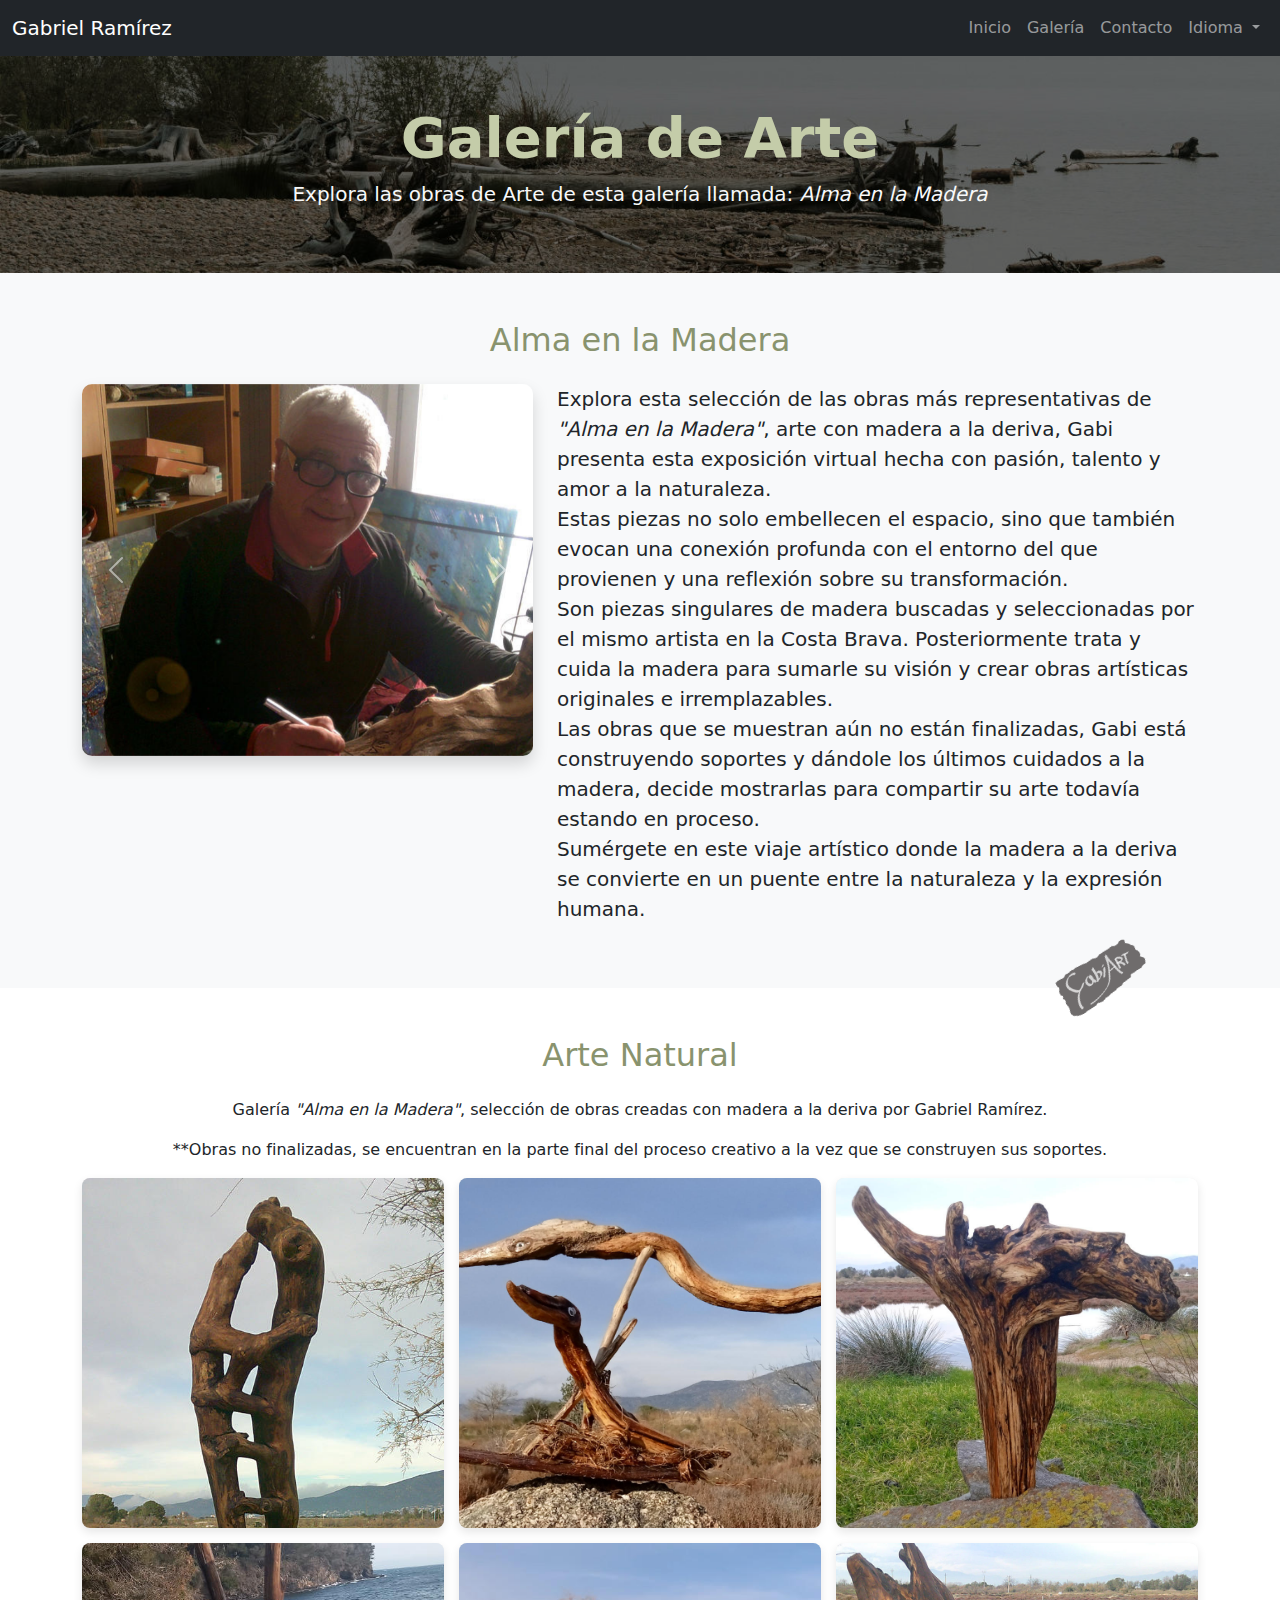
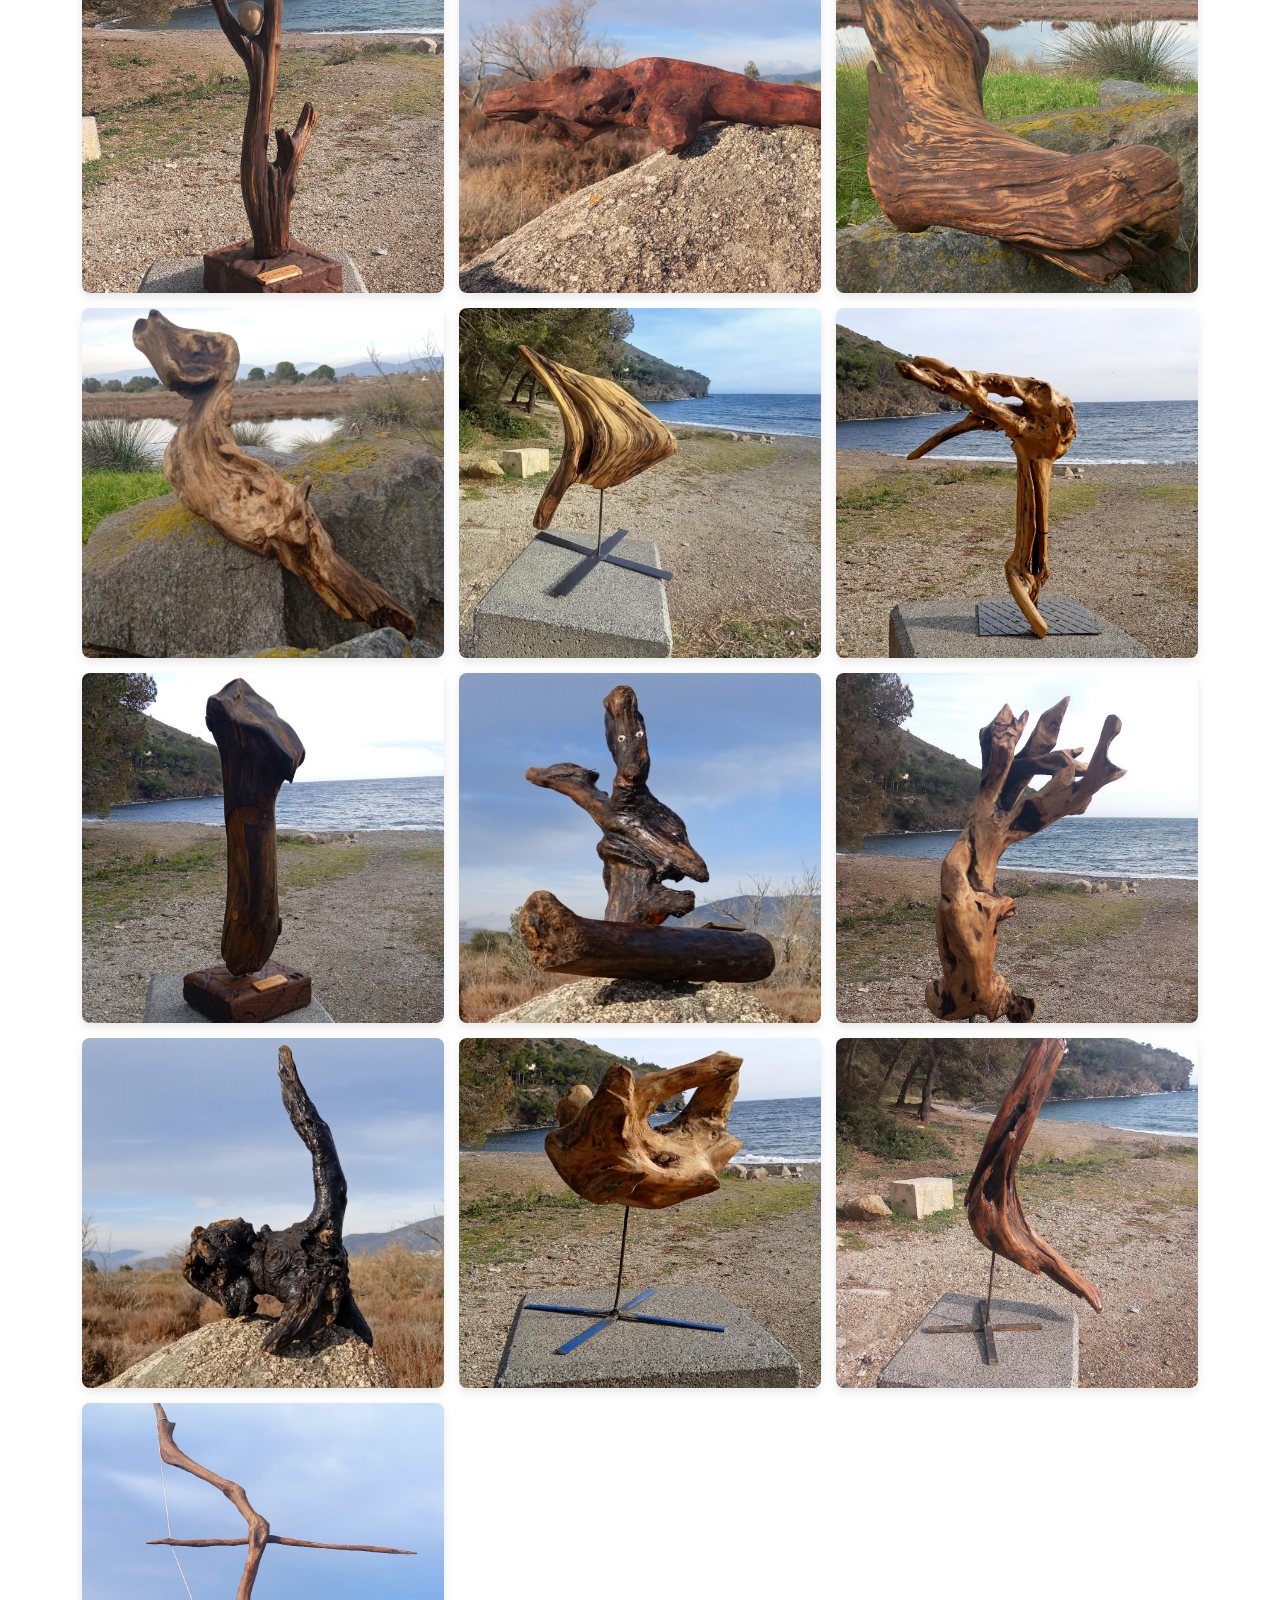
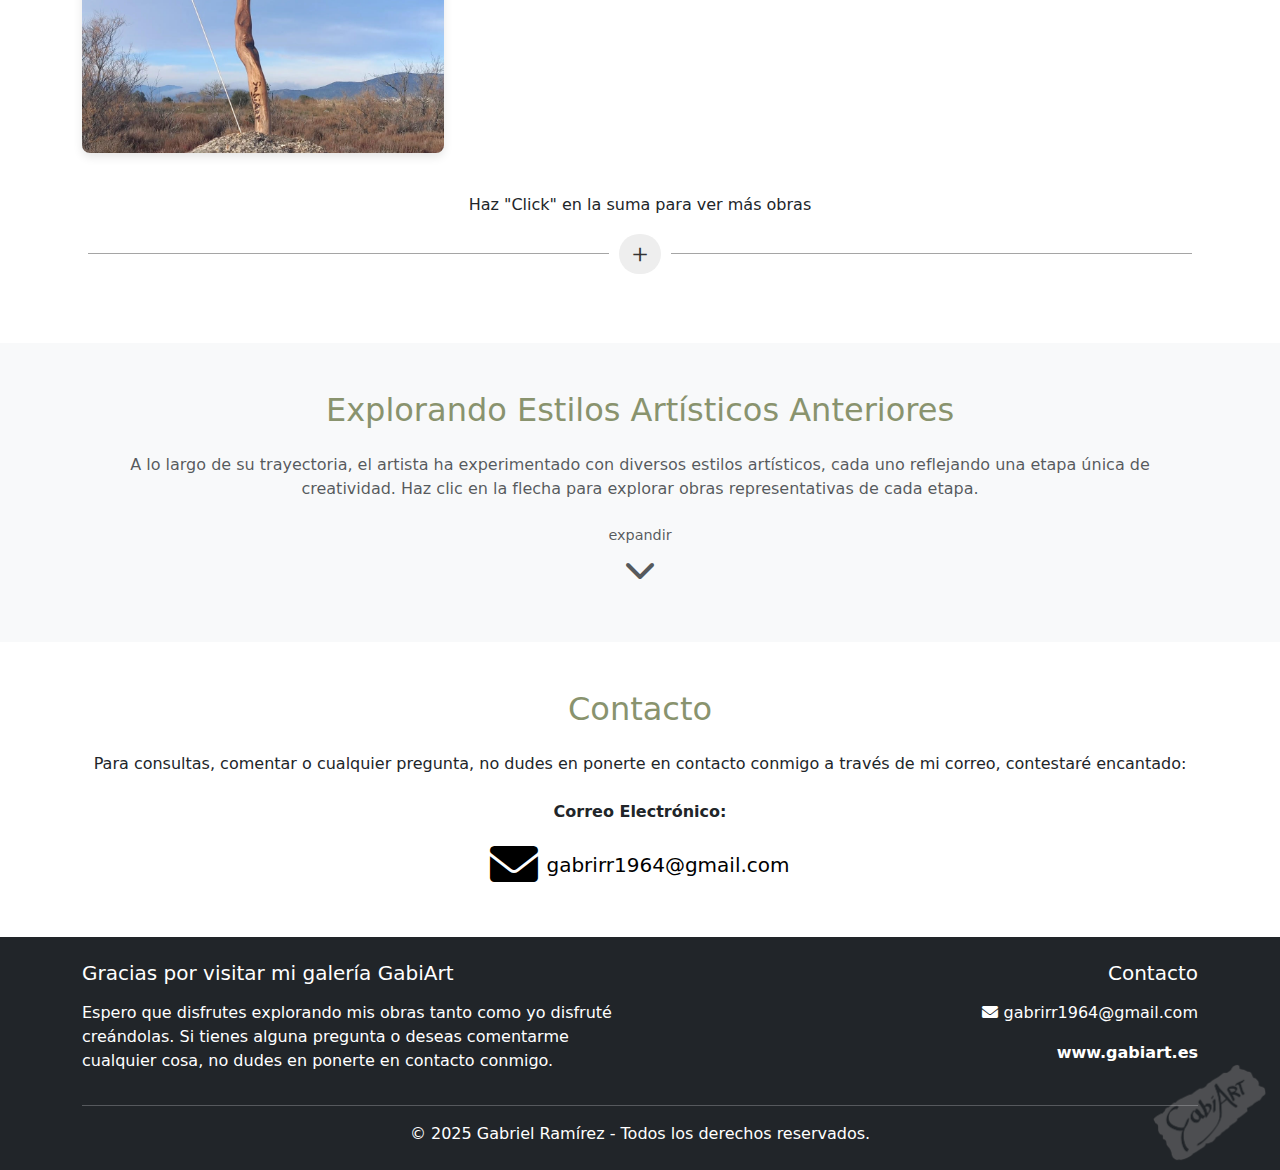
==== commit c3444856: "Update Galeria.html" ====
--- a/Galeria.html
+++ b/Galeria.html
@@ -123,10 +123,10 @@
             </div>
             </div>
             <!-- Obra 2 -->
-            <div class="mosaic-item" data-bs-toggle="modal" data-bs-target="#modalObra" data-bs-src="fotos/pajaros.jpg" data-bs-title="Pájaros" data-bs-description="*Las medidas de la obra se actualizarán cuando se construyan todos los soportes.">
-            <img src="fotos/pajaros.jpg" class="d-block w-100 small" alt="gabiart obra de arte pajaros">
-            <div class="mosaic-overlay">
-                <h5>Pájaros</h5>
+            <div class="mosaic-item" data-bs-toggle="modal" data-bs-target="#modalObra" data-bs-src="fotos/Nido" data-bs-title="Pájaros" data-bs-description="*Las medidas de la obra se actualizarán cuando se construyan todos los soportes.">
+            <img src="fotos/pajaros.jpg" class="d-block w-100 small" alt="gabiart obra de arte Nido">
+            <div class="mosaic-overlay">
+                <h5>Nido</h5>
             </div>
             </div>
             <!-- Obra 3 -->
@@ -145,24 +145,24 @@
             </div>
             
             <!-- Obra 5 -->
-            <div class="mosaic-item" data-bs-toggle="modal" data-bs-target="#modalObra" data-bs-src="fotos/rojo.jpg" data-bs-title="Marrajo" data-bs-description="*Las medidas de la obra se actualizarán cuando se construyan todos los soportes.">
-            <img src="fotos/rojo.jpg" class="d-block w-100 small leftc" alt="gabiart obra de arte Marrajo">
-            <div class="mosaic-overlay">
-                <h5>Marrajo</h5>
+            <div class="mosaic-item" data-bs-toggle="modal" data-bs-target="#modalObra" data-bs-src="fotos/rojo.jpg" data-bs-title="Escualo" data-bs-description="*Las medidas de la obra se actualizarán cuando se construyan todos los soportes.">
+            <img src="fotos/rojo.jpg" class="d-block w-100 small leftc" alt="gabiart obra de arte Escualo">
+            <div class="mosaic-overlay">
+                <h5>Escualo</h5>
             </div>
             </div>
             <!-- Obra 6 -->
-            <div class="mosaic-item" data-bs-toggle="modal" data-bs-target="#modalObra" data-bs-src="fotos/tramontana.jpg" data-bs-title="Tramontana" data-bs-description="*Las medidas de la obra se actualizarán cuando se construyan todos los soportes.">
+            <div class="mosaic-item" data-bs-toggle="modal" data-bs-target="#modalObra" data-bs-src="fotos/tramontana2.jpg" data-bs-title="Tramontana" data-bs-description="*Las medidas de la obra se actualizarán cuando se construyan todos los soportes.">
             <img src="fotos/tramontana.jpg" class="d-block w-100 small" alt="gabiart obra de arte Tramontana">
             <div class="mosaic-overlay">
                 <h5>Tramontana</h5>
             </div>
             </div>
             <!-- Obra 7 -->
-            <div class="mosaic-item" data-bs-toggle="modal" data-bs-target="#modalObra" data-bs-src="fotos/cabra.jpg" data-bs-title="Montesa" data-bs-description="*Las medidas de la obra se actualizarán cuando se construyan todos los soportes.">
-            <img src="fotos/cabra.jpg" class="d-block w-100 small" alt="gabiart obra de arte Montesa">
-            <div class="mosaic-overlay">
-                <h5>Montesa</h5>
+            <div class="mosaic-item" data-bs-toggle="modal" data-bs-target="#modalObra" data-bs-src="fotos/cabra.jpg" data-bs-title="Perro Salsicha" data-bs-description="*Las medidas de la obra se actualizarán cuando se construyan todos los soportes.">
+            <img src="fotos/cabra.jpg" class="d-block w-100 small" alt="gabiart obra de arte Perro Salsicha">
+            <div class="mosaic-overlay">
+                <h5>Perro Salsicha</h5>
             </div>
             </div>
             <!-- Obra 8 -->
@@ -174,10 +174,10 @@
             </div>
 
             <!-- Obra 9 -->
-            <div class="mosaic-item" data-bs-toggle="modal" data-bs-target="#modalObra" data-bs-src="fotos/hueso.jpg" data-bs-title="Hueso" data-bs-description="*Las medidas de la obra se actualizarán cuando se construyan todos los soportes.">
-            <img src="fotos/hueso.jpg" class="d-block w-100 small" alt="gabiart obra de arte Hueso">
-            <div class="mosaic-overlay">
-                <h5>Hueso</h5>
+            <div class="mosaic-item" data-bs-toggle="modal" data-bs-target="#modalObra" data-bs-src="fotos/hueso.jpg" data-bs-title="Quijada" data-bs-description="*Las medidas de la obra se actualizarán cuando se construyan todos los soportes.">
+            <img src="fotos/hueso.jpg" class="d-block w-100 small" alt="gabiart obra de arte Quijada">
+            <div class="mosaic-overlay">
+                <h5>Quijada</h5>
             </div>
             </div>
             <!-- Obra 10 -->
@@ -195,10 +195,10 @@
             </div>
             </div>
             <!-- Obra 12 -->
-            <div class="mosaic-item" data-bs-toggle="modal" data-bs-target="#modalObra" data-bs-src="fotos/llamas.jpg" data-bs-title="Llamas" data-bs-description="*Las medidas de la obra se actualizarán cuando se construyan todos los soportes.">
-            <img src="fotos/llamas.jpg" class="d-block w-100 small topc" alt="gabiart obra de arte Llamas">
-            <div class="mosaic-overlay">
-                <h5>Llamas</h5>
+            <div class="mosaic-item" data-bs-toggle="modal" data-bs-target="#modalObra" data-bs-src="fotos/llamas.jpg" data-bs-title="Coral" data-bs-description="*Las medidas de la obra se actualizarán cuando se construyan todos los soportes.">
+            <img src="fotos/llamas.jpg" class="d-block w-100 small topc" alt="gabiart obra de arte Coral">
+            <div class="mosaic-overlay">
+                <h5>Coral</h5>
             </div>
             </div>
         
@@ -218,10 +218,10 @@
             </div>
             </div>
             <!-- Obra 15 -->
-            <div class="mosaic-item" data-bs-toggle="modal" data-bs-target="#modalObra" data-bs-src="fotos/onda.jpg" data-bs-title="Onda" data-bs-description="*Las medidas de la obra se actualizarán cuando se construyan todos los soportes.">
-            <img src="fotos/onda.jpg" class="d-block w-100 small" alt="gabiart obra de arte Onda">
-            <div class="mosaic-overlay">
-                <h5>Onda</h5>
+            <div class="mosaic-item" data-bs-toggle="modal" data-bs-target="#modalObra" data-bs-src="fotos/onda.jpg" data-bs-title="Boomerang" data-bs-description="*Las medidas de la obra se actualizarán cuando se construyan todos los soportes.">
+            <img src="fotos/onda.jpg" class="d-block w-100 small" alt="gabiart obra de arte Boomerang">
+            <div class="mosaic-overlay">
+                <h5>Boomerang</h5>
             </div>
             </div>
             <!-- Obra 16 -->
@@ -246,15 +246,15 @@
             <div class="hidden-content">
                 <div class="mosaic">
                     <!-- Obra 17 -->
-                    <div class="mosaic-item" data-bs-toggle="modal" data-bs-target="#modalObra" data-bs-src="fotos/pala.jpg" data-bs-title="Huerto" data-bs-description="*Las medidas de la obra se actualizarán cuando se construyan todos los soportes.">
-                    <img src="fotos/pala.jpg" class="d-block w-100 small topc" alt="gabiart obra de arte Huerto">
-                    <div class="mosaic-overlay">
-                        <h5>Huerto</h5>
+                    <div class="mosaic-item" data-bs-toggle="modal" data-bs-target="#modalObra" data-bs-src="fotos/pala.jpg" data-bs-title="La Pala-bra doblegada" data-bs-description="*Las medidas de la obra se actualizarán cuando se construyan todos los soportes.">
+                    <img src="fotos/pala.jpg" class="d-block w-100 small topc" alt="gabiart obra de arte La Pala-bra doblegada">
+                    <div class="mosaic-overlay">
+                        <h5>La Pala-bra doblegada</h5>
                     </div>
                     </div>
                     <!-- Obra 18 -->
                     <div class="mosaic-item" data-bs-toggle="modal" data-bs-target="#modalObra" data-bs-src="fotos/elefante.jpg" data-bs-title="Elefante" data-bs-description="*Las medidas de la obra se actualizarán cuando se construyan todos los soportes.">
-                    <img src="fotos/elefante.jpg" class="d-block w-100 small topc" alt="gabiart obra de arte Elefante">
+                    <img src="fotos/elefante2.jpg" class="d-block w-100 small topc" alt="gabiart obra de arte Elefante">
                     <div class="mosaic-overlay">
                         <h5>Elefante</h5>
                     </div>
@@ -354,10 +354,10 @@
                     </div>
                     </div>
                     <!-- Obra 32 -->
-                    <div class="mosaic-item" data-bs-toggle="modal" data-bs-target="#modalObra" data-bs-src="fotos/tramontana2.jpg" data-bs-title="Extra" data-bs-description="*Las medidas de la obra se actualizarán cuando se construyan todos los soportes.">
-                    <img src="fotos/tramontana2.jpg" class="d-block w-100 small topc" alt="gabiart obra de arte Extra">
-                    <div class="mosaic-overlay">
-                        <h5>Extra</h5>
+                    <div class="mosaic-item" data-bs-toggle="modal" data-bs-target="#modalObra" data-bs-src="fotos/colmillo.jpg" data-bs-title="Colmillo" data-bs-description="*Las medidas de la obra se actualizarán cuando se construyan todos los soportes.">
+                    <img src="fotos/colmillo.jpg" class="d-block w-100 small topc" alt="gabiart obra de arte Colmillo">
+                    <div class="mosaic-overlay">
+                        <h5>Colmillo</h5>
                     </div>
                     </div>
 
--- a/diseño.css
+++ b/diseño.css
@@ -226,8 +226,9 @@
 }
 .expand-icon{
   background: #eee;
-  border-radius: 50px;
-  padding: 0px 8px 2px 8px
+  border-radius: 50px; 
+  font-weight: normal;
+  padding: 0px 8px 1px 8px
 }
 /* .expand-btn:hover {
   transform: scale(1.1);
